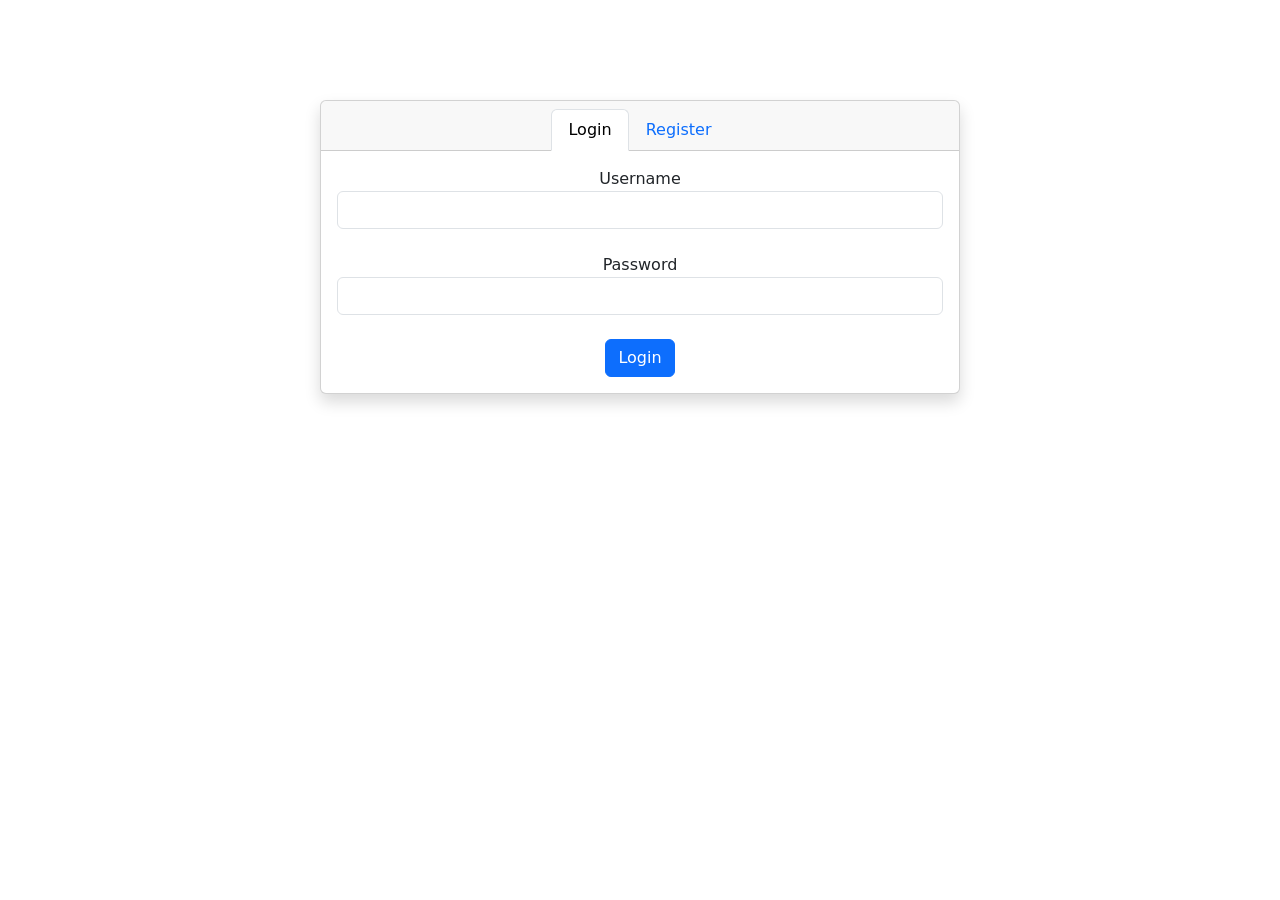
==== contact-manager/login/index.html @ 1fabf3ba "form control class to add contact modal & login page initial commit" ====
<!DOCTYPE html>
<html lang="en">

<head>
    <meta charset="UTF-8">
    <title>Login</title>
    <link href="https://cdn.jsdelivr.net/npm/bootstrap@5.3.8/dist/css/bootstrap.min.css" rel="stylesheet"
        integrity="sha384-sRIl4kxILFvY47J16cr9ZwB07vP4J8+LH7qKQnuqkuIAvNWLzeN8tE5YBujZqJLB" crossorigin="anonymous">
    <script src="https://cdn.jsdelivr.net/npm/bootstrap@5.3.8/dist/js/bootstrap.bundle.min.js"
        integrity="sha384-FKyoEForCGlyvwx9Hj09JcYn3nv7wiPVlz7YYwJrWVcXK/BmnVDxM+D2scQbITxI"
        crossorigin="anonymous"></script>
</head>

<body>
    <div class="card shadow" style="width: 40rem; margin: 100px auto;">
        <div class="card-header">
            <ul class="nav nav-tabs card-header-tabs text-center" style="justify-content: center;">
                <li class="nav-item">
                    <a class="nav-link active" id="loginLink" href="#login" role="tab" data-bs-toggle="tab"
                        aria-controls="login" aria-selected="true">Login</a>
                </li>
                <li class="nav-item">
                    <a class="nav-link" id="registerTab" href="#register" role="tab" data-bs-toggle="tab"
                        aria-controls="register" aria-selected="false">Register</a>
                </li>
            </ul>
        </div>
        <div class="card-body">
            <div class="tab-content">
                <div id="login" class="tab-pane fade show active" role="tabpanel" aria-labelledby="loginLink">
                    <form class="text-center" id="loginForm">
                        <label for="username">Username</label>
                        <input class="form-control" type="text" id="username" name="username" required>
                        <br>
                        <label for="password">Password</label>
                        <input class="form-control" type="password" id="password" name="password" required>
                        <br>
                        <button type="submit" class="btn btn-primary">Login</button>
                    </form>
                </div>
                <div class="tab-pane fade" id="register" role="tabpanel" aria-labelledby="registerTab">
                    <form class="text-center" id="registerForm">
                        <label for="firstName">First Name</label>
                        <input class="form-control" type="text" id="firstName" name="firstName" required>
                        <br>
                        <label for="lastName">Last Name</label>
                        <input class="form-control" type="text" id="lastName" name="lastName" required>
                        <br>
                        <label for="username">Username</label>
                        <input class="form-control" type="text" id="username" name="username" required>
                        <br>
                        <label for="password">Password</label>
                        <input class="form-control" type="password" id="password" name="password" required>
                        <br>
                        <button type="submit" class="btn btn-primary">Register</button>
                    </form>
                </div>
            </div>
        </div>
    </div>
</body>

</html>
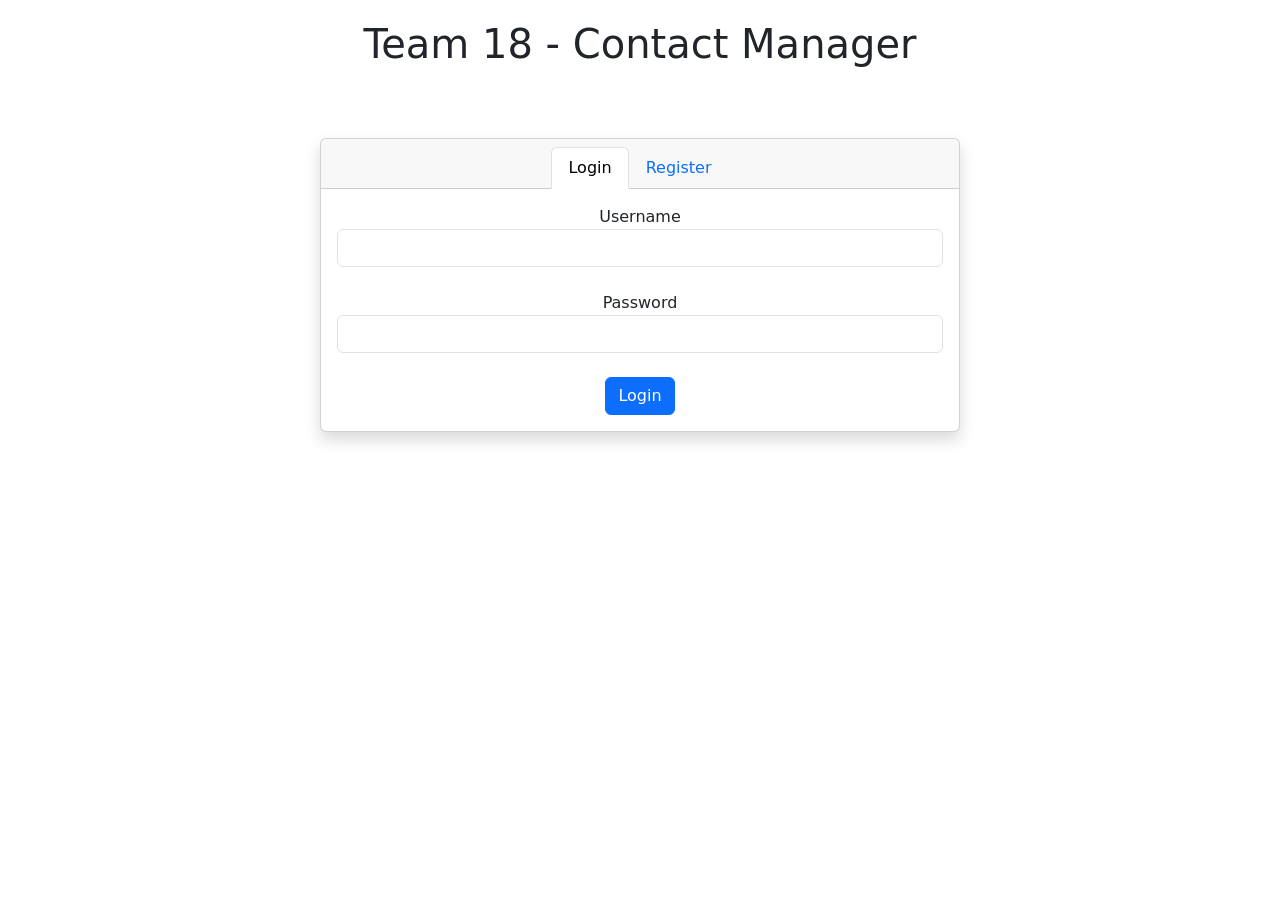
==== commit e04e9a7f: "Added email input for user registration in /login/index.html" ====
--- a/contact-manager/login/index.html
+++ b/contact-manager/login/index.html
@@ -12,7 +12,8 @@
 </head>
 
 <body>
-    <div class="card shadow" style="width: 40rem; margin: 100px auto;">
+    <h1 style="padding: 0.5em; text-align: center;">Team 18 - Contact Manager</h1>
+    <div class="card shadow" style="width: 40rem; margin: 50px auto;">
         <div class="card-header">
             <ul class="nav nav-tabs card-header-tabs text-center" style="justify-content: center;">
                 <li class="nav-item">
@@ -46,6 +47,9 @@
                         <label for="lastName">Last Name</label>
                         <input class="form-control" type="text" id="lastName" name="lastName" required>
                         <br>
+                        <label for="email">Email</label>
+                        <input class="form-control" type="email" id="email" name="email" required>
+                        <br>
                         <label for="username">Username</label>
                         <input class="form-control" type="text" id="username" name="username" required>
                         <br>
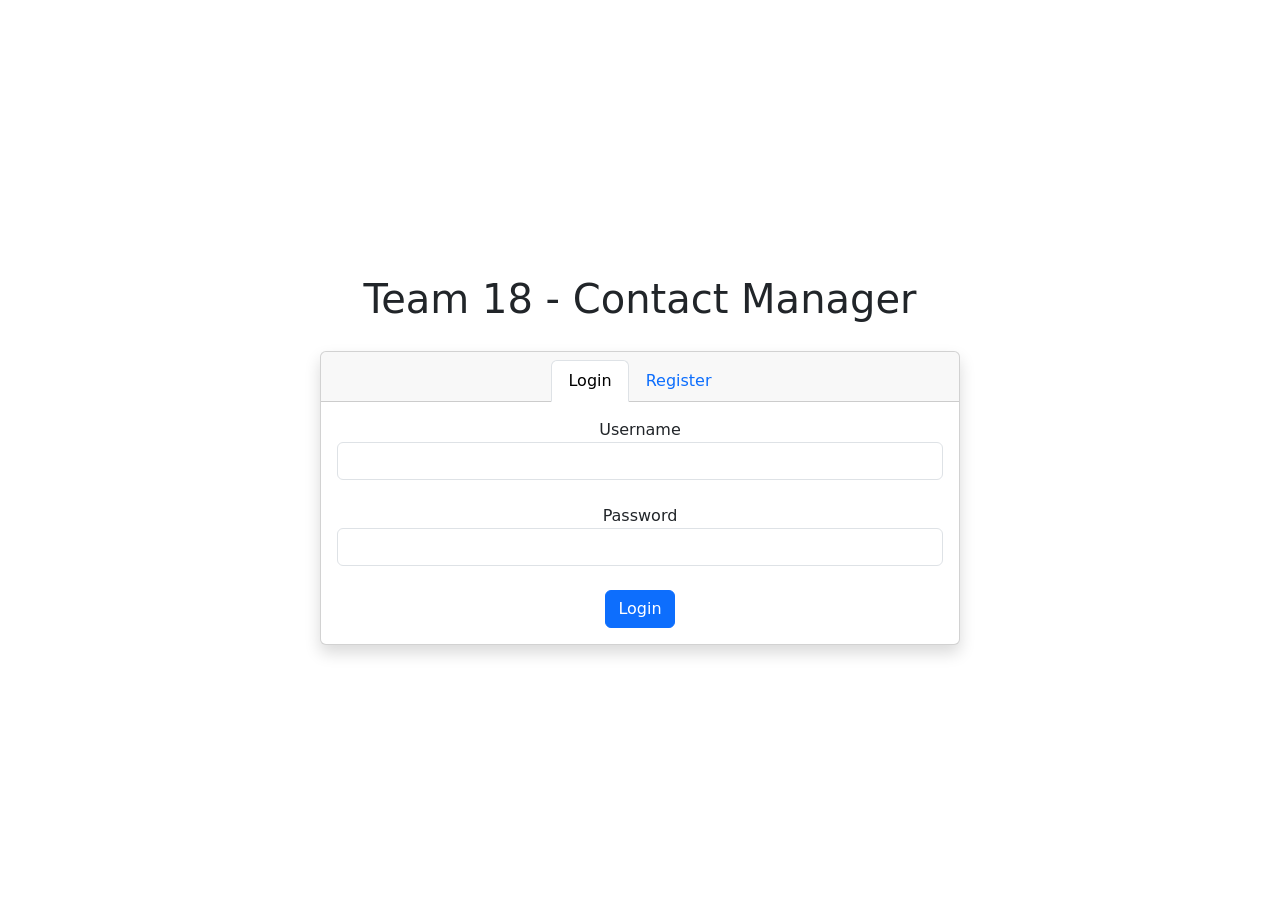
==== commit 85a1b552: "Made Login more suitable for different viewports." ====
--- a/contact-manager/login/index.html
+++ b/contact-manager/login/index.html
@@ -3,17 +3,19 @@
 
 <head>
     <meta charset="UTF-8">
+    <meta name="viewport" content="width=device-width, initial-scale=1.0">
     <title>Login</title>
     <link href="https://cdn.jsdelivr.net/npm/bootstrap@5.3.8/dist/css/bootstrap.min.css" rel="stylesheet"
         integrity="sha384-sRIl4kxILFvY47J16cr9ZwB07vP4J8+LH7qKQnuqkuIAvNWLzeN8tE5YBujZqJLB" crossorigin="anonymous">
     <script src="https://cdn.jsdelivr.net/npm/bootstrap@5.3.8/dist/js/bootstrap.bundle.min.js"
         integrity="sha384-FKyoEForCGlyvwx9Hj09JcYn3nv7wiPVlz7YYwJrWVcXK/BmnVDxM+D2scQbITxI"
         crossorigin="anonymous"></script>
+    <script src="../js/login.js"></script>
 </head>
 
-<body>
+<body class="d-flex flex-column justify-content-center align-items-center vw-100 vh-100" style="overflow: hidden;">
     <h1 style="padding: 0.5em; text-align: center;">Team 18 - Contact Manager</h1>
-    <div class="card shadow" style="width: 40rem; margin: 50px auto;">
+    <div class="card shadow" style="width: 40rem;">
         <div class="card-header">
             <ul class="nav nav-tabs card-header-tabs text-center" style="justify-content: center;">
                 <li class="nav-item">
@@ -36,7 +38,7 @@
                         <label for="password">Password</label>
                         <input class="form-control" type="password" id="password" name="password" required>
                         <br>
-                        <button type="submit" class="btn btn-primary">Login</button>
+                        <button type="button" class="btn btn-primary" onclick="onLogin()">Login</button>
                     </form>
                 </div>
                 <div class="tab-pane fade" id="register" role="tabpanel" aria-labelledby="registerTab">
@@ -50,18 +52,18 @@
                         <label for="email">Email</label>
                         <input class="form-control" type="email" id="email" name="email" required>
                         <br>
-                        <label for="username">Username</label>
-                        <input class="form-control" type="text" id="username" name="username" required>
+                        <label for="registerUsername">Username</label>
+                        <input class="form-control" type="text" id="registerUsername" name="username" required>
                         <br>
-                        <label for="password">Password</label>
-                        <input class="form-control" type="password" id="password" name="password" required>
+                        <label for="registerPassword">Password</label>
+                        <input class="form-control" type="password" id="registerPassword" name="password" required>
                         <br>
-                        <button type="submit" class="btn btn-primary">Register</button>
+                        <button type="button" class="btn btn-primary" onclick="onRegister()">Register</button>
                     </form>
                 </div>
             </div>
         </div>
     </div>
-</body>
+</lass>
 
 </html>
